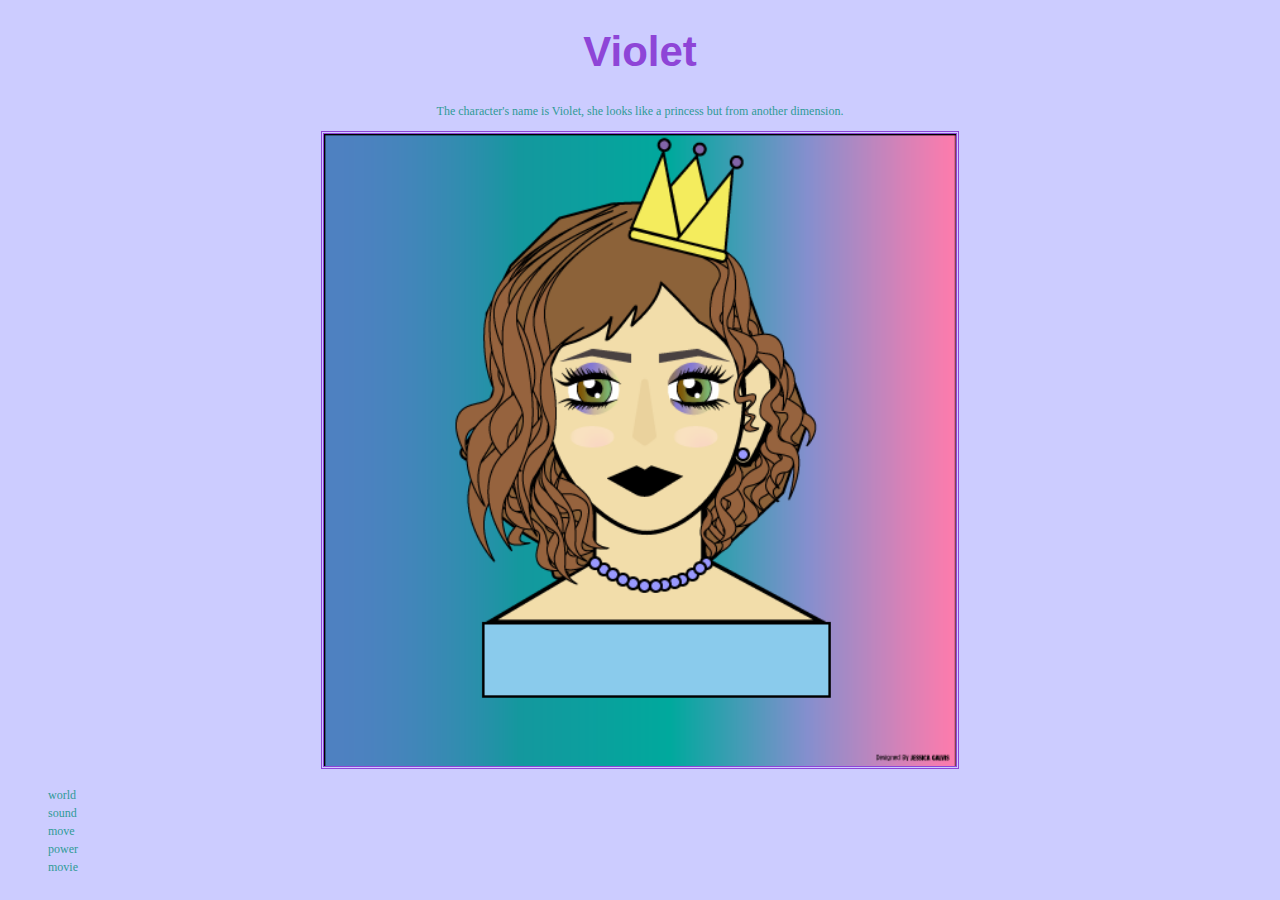
==== index.html @ d7ae7dcc "Add files via upload" ====
<!DOCTYPE html>
<html>
<head>
	<meta charset="utf-8">
	<meta name="viewport" content="width=device-width, initial-scale=1">
	<title>Violet</title>
	<link rel="stylesheet" type="text/css" href="style.css">
</head>
<body>
	<h1>Violet</h1>
	<p>The character's name is Violet, she looks like a princess but from another dimension.</p>
	<img src="images/illustrator.png" width="300px" alt="princess" class="center">
	<ul>
		<li><a href="world.html">world</a></li>
		<li><a href="sound.html">sound</a></li>
		<li><a href="move.html">move</a></li>
		<li><a href="superpower.html">power</a></li>
		<li><a href="movie.html">movie</a></li>
		

	</ul>
</body>
</html>
---- style.css ----
body{background-color: #CCCCFF;}
h1 {color: #8E45D7; font-family: "Helvetica"; font-size: 42px; text-align: center;}
p{color: #309B96; font-family: "Garamond"; font-size: 12px; text-align: center;}
img{border-width: 3px; border-color:#8E45D7 ;border-style: double;}
a{color: #309B96; font-family: "Garamond"; font-size: 12px; text-decoration: none;}
a:hover{color: #6495ED;}
ul{list-style-type: none;}
.center {
	display: block;
	margin-left: auto;
	margin-right: auto;
	width: 50%;
}
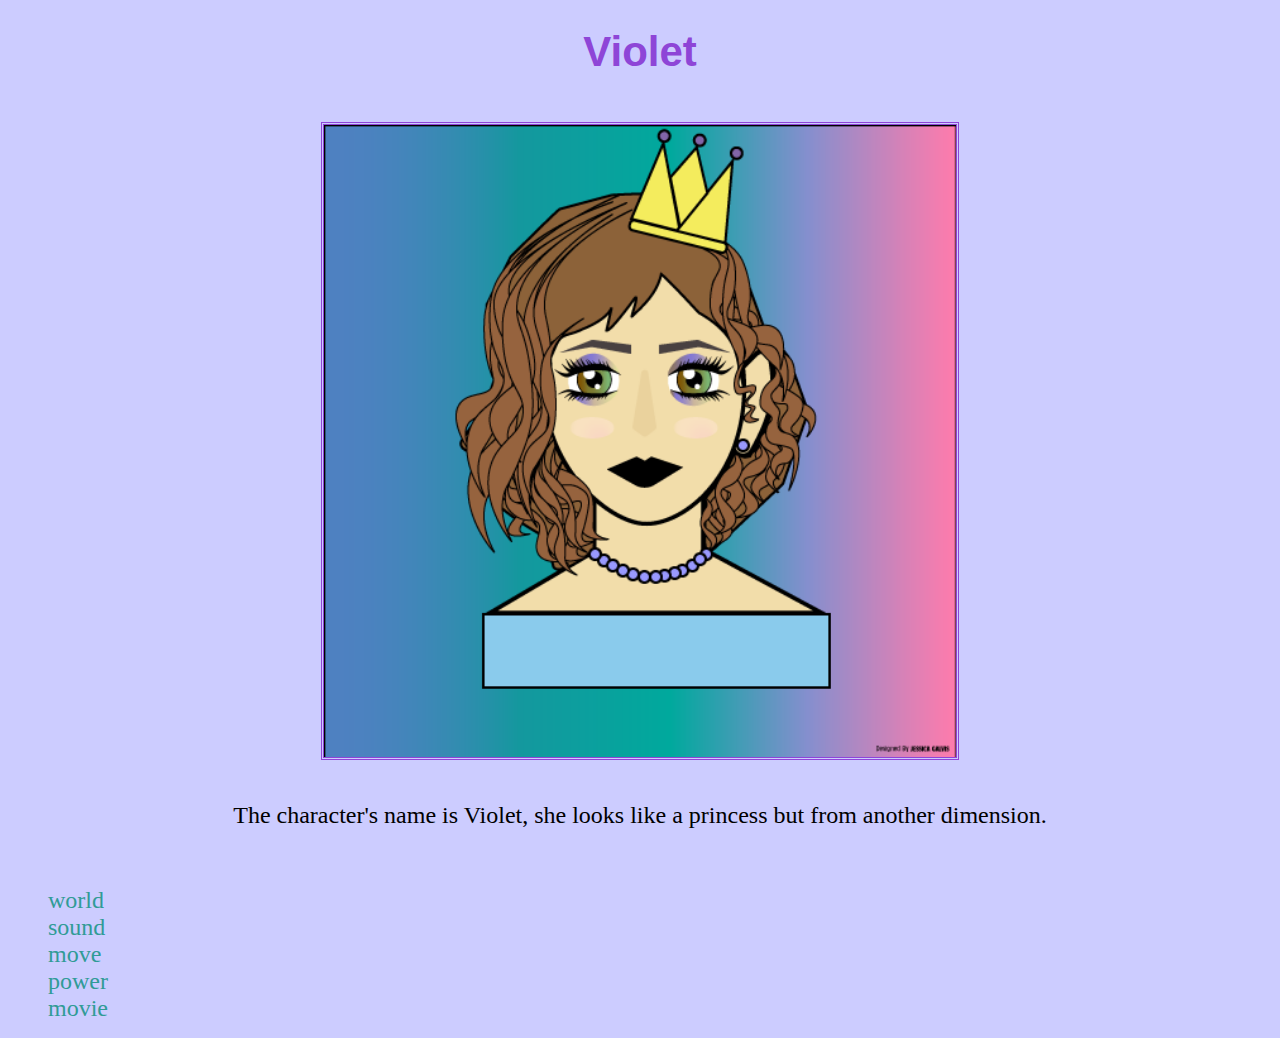
==== commit 6c0ffee4: "Update index.html" ====
--- a/index.html
+++ b/index.html
@@ -8,16 +8,17 @@
 </head>
 <body>
 	<h1>Violet</h1>
+	<br>
+	<img src="images/illustrator.png" width="300px" alt="princess" class="center">
+	<br>
 	<p>The character's name is Violet, she looks like a princess but from another dimension.</p>
-	<img src="images/illustrator.png" width="300px" alt="princess" class="center">
+	<br>
 	<ul>
 		<li><a href="world.html">world</a></li>
 		<li><a href="sound.html">sound</a></li>
 		<li><a href="move.html">move</a></li>
 		<li><a href="superpower.html">power</a></li>
 		<li><a href="movie.html">movie</a></li>
-		
-
 	</ul>
 </body>
-</html>+</html>
--- a/style.css
+++ b/style.css
@@ -1,8 +1,8 @@
 body{background-color: #CCCCFF;}
 h1 {color: #8E45D7; font-family: "Helvetica"; font-size: 42px; text-align: center;}
-p{color: #309B96; font-family: "Garamond"; font-size: 12px; text-align: center;}
+p{color: #000000; font-family: "Garamond"; font-size: 24px; text-align: center;}
 img{border-width: 3px; border-color:#8E45D7 ;border-style: double;}
-a{color: #309B96; font-family: "Garamond"; font-size: 12px; text-decoration: none;}
+a{color: #309B96; font-family: "Garamond"; font-size: 24px; text-decoration: none;}
 a:hover{color: #6495ED;}
 ul{list-style-type: none;}
 .center {
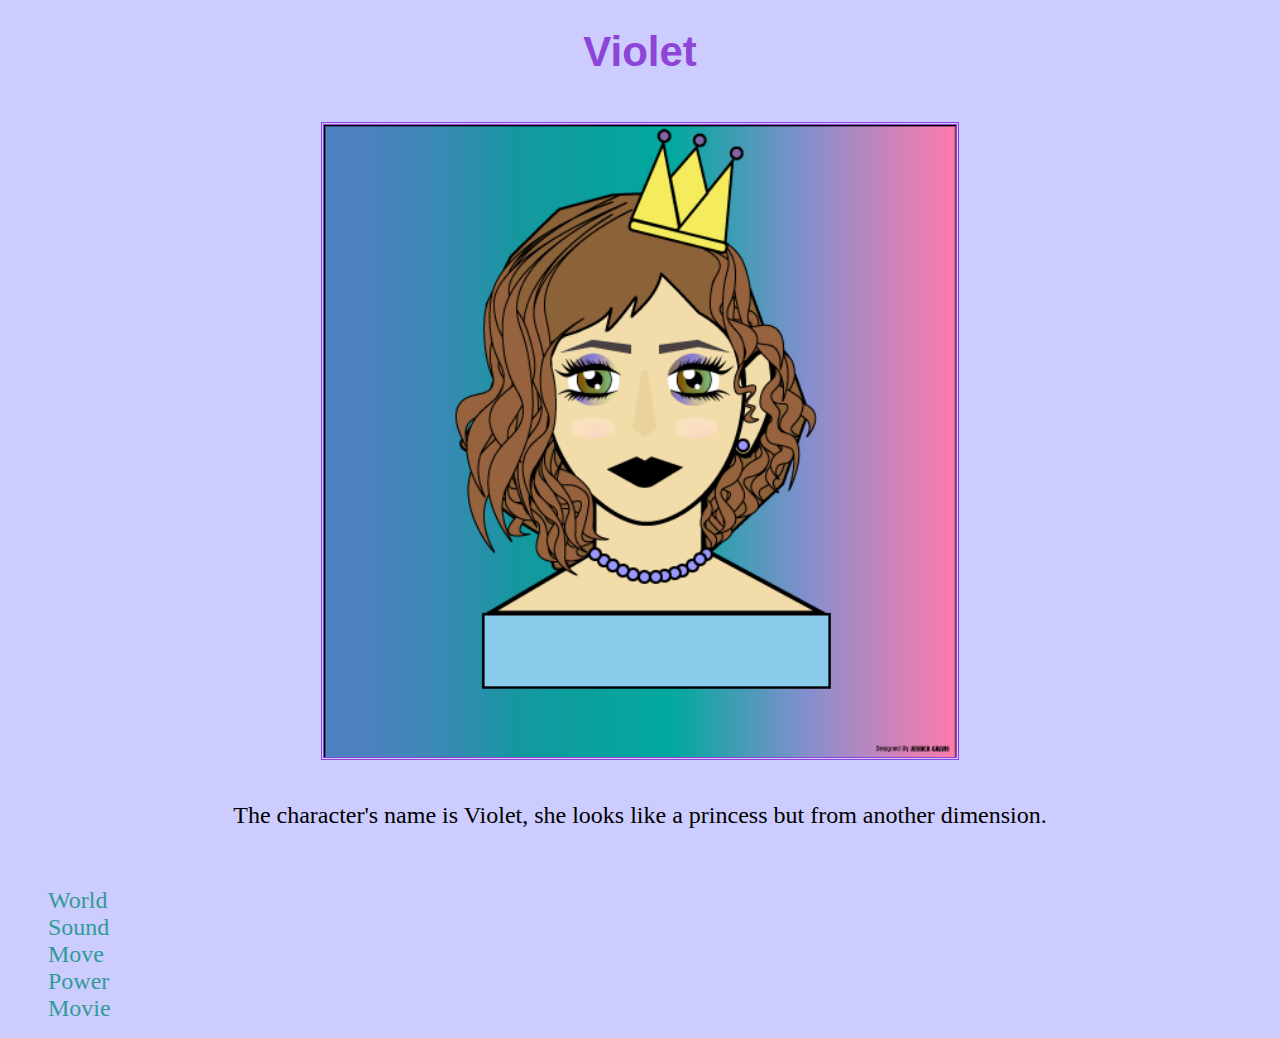
==== commit 40c2f601: "Update index.html" ====
--- a/index.html
+++ b/index.html
@@ -14,11 +14,11 @@
 	<p>The character's name is Violet, she looks like a princess but from another dimension.</p>
 	<br>
 	<ul>
-		<li><a href="world.html">world</a></li>
-		<li><a href="sound.html">sound</a></li>
-		<li><a href="move.html">move</a></li>
-		<li><a href="superpower.html">power</a></li>
-		<li><a href="movie.html">movie</a></li>
+		<li><a href="world.html">World</a></li>
+		<li><a href="sound.html">Sound</a></li>
+		<li><a href="move.html">Move</a></li>
+		<li><a href="superpower.html">Power</a></li>
+		<li><a href="movie.html">Movie</a></li>
 	</ul>
 </body>
 </html>
